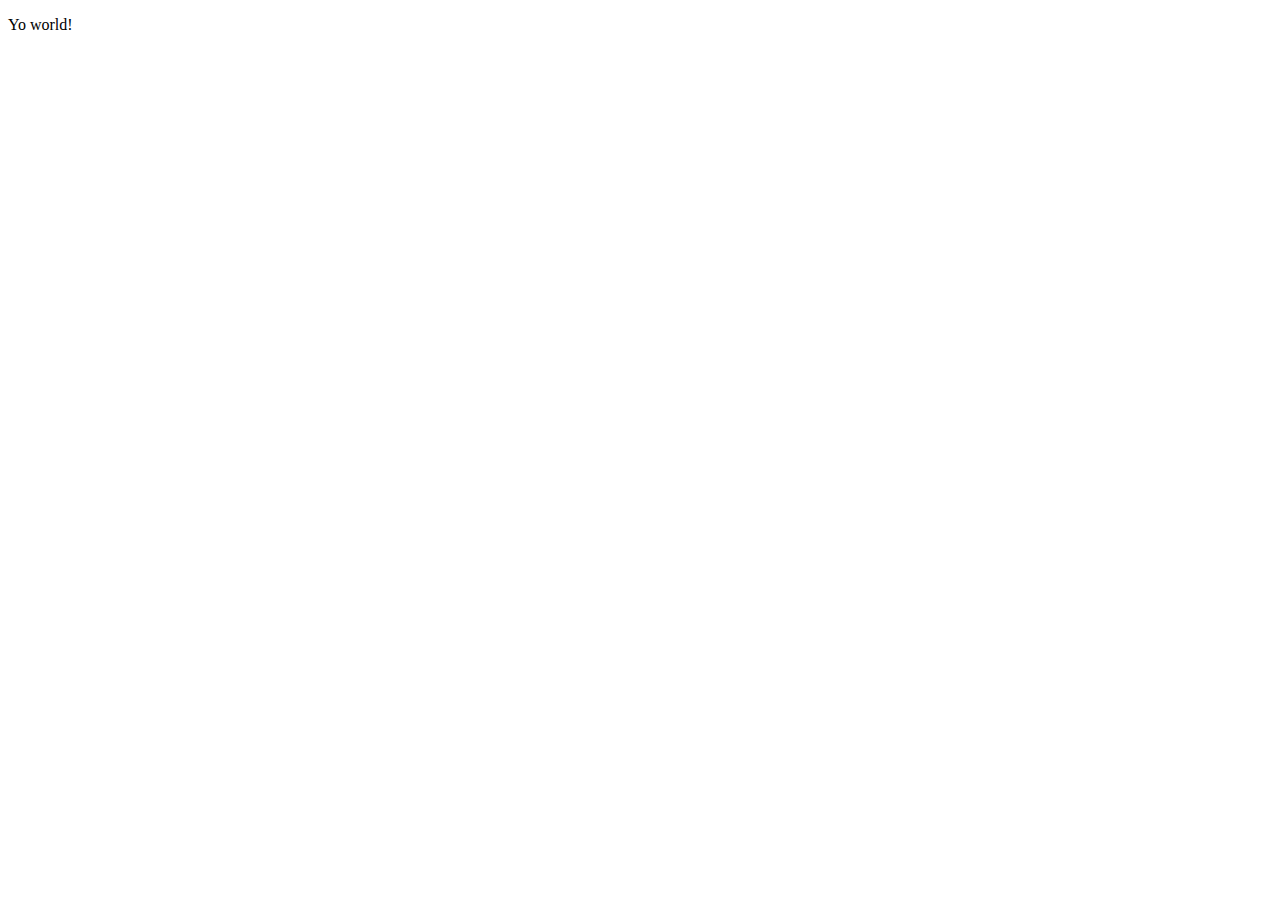
==== index.html @ 8ff115fa "Test" ====
<!DOCTYPE html>
<html>
<head>
    <meta charset="utf-8" />
    <meta http-equiv="X-UA-Compatible" content="IE=edge">
    <title>Page Title</title>
    <meta name="viewport" content="width=device-width, initial-scale=1">
</head>
<body>
    <p>Yo world!</p>
</body>
</html>
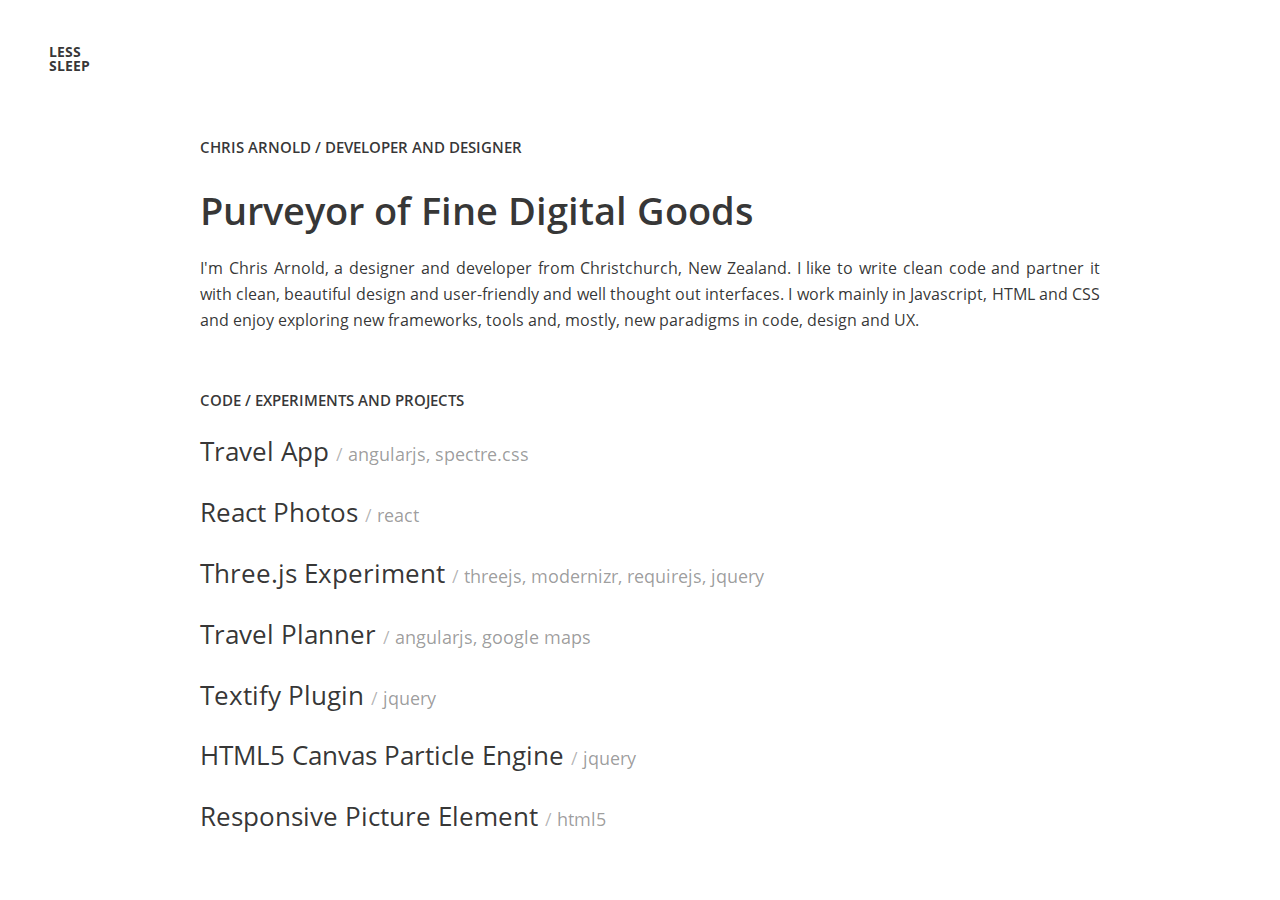
==== commit ef41051d: "Commit initial site" ====
--- a/index.html
+++ b/index.html
@@ -1,12 +1,40 @@
-<!DOCTYPE html>
-<html>
-<head>
-    <meta charset="utf-8" />
-    <meta http-equiv="X-UA-Compatible" content="IE=edge">
-    <title>Page Title</title>
-    <meta name="viewport" content="width=device-width, initial-scale=1">
-</head>
-<body>
-    <p>Yo world!</p>
-</body>
-</html>+<!DOCTYPE html><html><head><meta charset="utf-8"/><meta http-equiv="x-ua-compatible" content="ie=edge"/><meta name="viewport" content="width=device-width, initial-scale=1, shrink-to-fit=no"/><link rel="preload" href="/component---src-layouts-index-js-5198b6703a57d6e1ec76.js" as="script"/><link rel="preload" href="/component---src-pages-index-js-0844e273b9a3fa13534d.js" as="script"/><link rel="preload" href="/path---index-a0e39f21c11f6a62c5ab.js" as="script"/><link rel="preload" href="/app-376a7b6355b8a054586e.js" as="script"/><link rel="preload" href="/commons-11c0fc42283f26ddbce2.js" as="script"/><script id="webpack-manifest">/*<![CDATA[*/window.webpackManifest={"231608221292675":"app-376a7b6355b8a054586e.js","162898551421021":"component---src-pages-404-js-4503918ea3a16cfcdb75.js","35783957827783":"component---src-pages-index-js-0844e273b9a3fa13534d.js","211384490812865":"component---src-pages-code-canvas-particle-engine-js-e3efdfd83e744056e023.js","34005387882424":"component---src-pages-code-react-photos-js-ba1f568f643b7c23e6c4.js","146124912225707":"component---src-pages-code-responsive-picture-element-js-94b098a7bc39e4292311.js","24406949725547":"component---src-pages-code-textify-plugin-js-94c3ad50a8a46dde2ea1.js","138965325348188":"component---src-pages-code-three-js-experiment-js-8c33fc320ea75cf170b6.js","275891809200351":"component---src-pages-code-travel-app-js-69798d9f10cc415117d2.js","74291711438640":"component---src-pages-code-travel-planner-js-f22f79e37045e7b0b82d.js","60335399758886":"path----f9bdd84886d40dfa2ece.js","254022195166212":"path---404-a0e39f21c11f6a62c5ab.js","142629428675168":"path---index-a0e39f21c11f6a62c5ab.js","178698757827068":"path---404-html-a0e39f21c11f6a62c5ab.js","43451482199380":"path---code-canvas-particle-engine-a0e39f21c11f6a62c5ab.js","91286494660629":"path---code-react-photos-a0e39f21c11f6a62c5ab.js","196984852120793":"path---code-responsive-picture-element-a0e39f21c11f6a62c5ab.js","185997874377772":"path---code-textify-plugin-a0e39f21c11f6a62c5ab.js","107592433141192":"path---code-three-js-experiment-a0e39f21c11f6a62c5ab.js","235527222803517":"path---code-travel-app-a0e39f21c11f6a62c5ab.js","182493243637324":"path---code-travel-planner-a0e39f21c11f6a62c5ab.js","114276838955818":"component---src-layouts-index-js-5198b6703a57d6e1ec76.js"}/*]]>*/</script><style type="text/css" data-styled-components="dMzfey ffeqya cuOqIW eqaveY hTfpLB JYAeL gOrNcO bmvzga fJqaEM bHUUjf dZynKk cGZhzm edSgza" data-styled-components-is-local="true">/* sc-component-id: sc-bdVaJa */
+
+.hTfpLB{-webkit-align-items:center;-webkit-box-align:center;-ms-flex-align:center;align-items:center;display:-webkit-box;display:-webkit-flex;display:-ms-flexbox;display:flex;-webkit-flex-direction:column;-ms-flex-direction:column;flex-direction:column;-webkit-box-flex:0;-webkit-flex-grow:0;-ms-flex-positive:0;flex-grow:0;-webkit-flex-shrink:0;-ms-flex-negative:0;flex-shrink:0;-webkit-box-pack:start;-webkit-justify-content:flex-start;-ms-flex-pack:start;justify-content:flex-start;-webkit-flex-direction:row;-ms-flex-direction:row;flex-direction:row;height:60px;margin:0;padding:0 40px;width:100%;}@media (min-width:46.0625em){.hTfpLB{-webkit-flex-direction:column;-ms-flex-direction:column;flex-direction:column;height:100%;width:140px;}}
+/* sc-component-id: sc-bwzfXH */
+
+.JYAeL{font-size:0.9rem;font-weight:700;line-height:0.9rem;position:absolute;text-transform:uppercase;margin:0;width:80px;}.JYAeL a{color:rgba(0,0,0,0.8);text-decoration:none;}@media (min-width:46.0625em){.JYAeL{margin:45px 0 0;width:42px;}}
+/* sc-component-id: sc-htpNat */
+
+.eqaveY{display:-webkit-box;display:-webkit-flex;display:-ms-flexbox;display:flex;-webkit-box-flex:1;-webkit-flex-grow:1;-ms-flex-positive:1;flex-grow:1;-webkit-flex-direction:column;-ms-flex-direction:column;flex-direction:column;}@media (min-width:46.0625em){.eqaveY{-webkit-flex-direction:row;-ms-flex-direction:row;flex-direction:row;}}
+/* sc-component-id: sc-bxivhb */
+
+.gOrNcO{display:-webkit-box;display:-webkit-flex;display:-ms-flexbox;display:flex;-webkit-flex-direction:column;-ms-flex-direction:column;flex-direction:column;-webkit-box-flex:1;-webkit-flex-grow:1;-ms-flex-positive:1;flex-grow:1;padding:0 40px;}@media (min-width:46.0625em){.gOrNcO{padding:130px 60px;}}
+/* sc-component-id: sc-ifAKCX */
+
+.bHUUjf{font-size:2.4rem;line-height:3.2rem;margin:0 0 20px;}
+/* sc-component-id: sc-EHOje */
+
+.fJqaEM{font-size:0.95rem;line-height:2.2rem;margin:0 0 20px;text-transform:uppercase;}
+/* sc-component-id: sc-bZQynM */
+
+.dZynKk{font-size:1rem;font-weight:400;line-height:1.6rem;margin:0 0 10px;max-width:900px;text-align:justify;}
+/* sc-component-id: sc-gzVnrw */
+
+.bmvzga{margin:0 0 20px;}@media (min-width:46.0625em){.bmvzga{margin:0 0 40px;}}
+/* sc-component-id: sc-htoDjs */
+
+.cGZhzm{color:rgba(0,0,0,0.8);display:block;font-size:1.6rem;font-weight:400;line-height:1.8rem;text-decoration:none;margin:0 0 20px;}@media (min-width:46.0625em){.cGZhzm{margin:0 0 30px;}}
+/* sc-component-id: sc-dnqmqq */
+
+.edSgza{color:rgba(0,0,0,0.4);font-size:1.1rem;font-weight:400;text-decoration:none;text-transform:lowercase;display:block;margin:3px 0 0;}@media (min-width:46.0625em){.edSgza{display:inline;}.edSgza:before{color:rgba(0,0,0,0.3);content:'/ ';}}
+/* sc-component-id: sc-chPdSV */
+
+.dMzfey{font-family:'Open Sans',sans-serif;font-size:14px;font-weight:600;line-height:20px;color:rgba(0,0,0,0.8);}
+/* sc-component-id: sc-kgoBCf */
+
+.ffeqya{position:absolute;width:100%;height:100%;-webkit-flex-direction:row;-ms-flex-direction:row;flex-direction:row;display:-webkit-box;display:-webkit-flex;display:-ms-flexbox;display:flex;}
+/* sc-component-id: sc-kGXeez */
+
+.cuOqIW{-webkit-box-flex:1;-webkit-flex-grow:1;-ms-flex-positive:1;flex-grow:1;display:-webkit-box;display:-webkit-flex;display:-ms-flexbox;display:flex;}
+</style><title data-react-helmet="true">Less Sleep</title><meta data-react-helmet="true" name="description" content="Sample"/><meta data-react-helmet="true" name="keywords" content="sample, something"/><script>/*<![CDATA[*/!function(e,t,r){function n(){for(;d[0]&&"loaded"==d[0][f];)c=d.shift(),c[o]=!i.parentNode.insertBefore(c,i)}for(var s,a,c,d=[],i=e.scripts[0],o="onreadystatechange",f="readyState";s=r.shift();)a=e.createElement(t),"async"in i?(a.async=!1,e.head.appendChild(a)):i[f]?(d.push(a),a[o]=n):e.write("<"+t+' src="'+s+'" defer></'+t+">"),a.src=s}(document,"script",["/commons-11c0fc42283f26ddbce2.js","/app-376a7b6355b8a054586e.js","/path---index-a0e39f21c11f6a62c5ab.js","/component---src-pages-index-js-0844e273b9a3fa13534d.js","/component---src-layouts-index-js-5198b6703a57d6e1ec76.js"])/*]]>*/</script><style id="gatsby-inlined-css">@font-face{font-family:Open Sans;font-style:normal;font-display:swap;font-weight:300;src:local("Open Sans Light "),local("Open Sans-Light"),url(/static/open-sans-latin-300.60c86674.woff2) format("woff2"),url(/static/open-sans-latin-300.521d17bc.woff) format("woff")}@font-face{font-family:Open Sans;font-style:italic;font-display:swap;font-weight:300;src:local("Open Sans Light italic"),local("Open Sans-Lightitalic"),url(/static/open-sans-latin-300italic.06bbd318.woff2) format("woff2"),url(/static/open-sans-latin-300italic.8a648ff3.woff) format("woff")}@font-face{font-family:Open Sans;font-style:normal;font-display:swap;font-weight:400;src:local("Open Sans Regular "),local("Open Sans-Regular"),url(/static/open-sans-latin-400.cffb686d.woff2) format("woff2"),url(/static/open-sans-latin-400.bf2d0783.woff) format("woff")}@font-face{font-family:Open Sans;font-style:italic;font-display:swap;font-weight:400;src:local("Open Sans Regular italic"),local("Open Sans-Regularitalic"),url(/static/open-sans-latin-400italic.987032ea.woff2) format("woff2"),url(/static/open-sans-latin-400italic.db70d0b9.woff) format("woff")}@font-face{font-family:Open Sans;font-style:normal;font-display:swap;font-weight:600;src:local("Open Sans SemiBold "),local("Open Sans-SemiBold"),url(/static/open-sans-latin-600.223a277b.woff2) format("woff2"),url(/static/open-sans-latin-600.1cd5320f.woff) format("woff")}@font-face{font-family:Open Sans;font-style:italic;font-display:swap;font-weight:600;src:local("Open Sans SemiBold italic"),local("Open Sans-SemiBolditalic"),url(/static/open-sans-latin-600italic.4950a720.woff2) format("woff2"),url(/static/open-sans-latin-600italic.318ea1ad.woff) format("woff")}@font-face{font-family:Open Sans;font-style:normal;font-display:swap;font-weight:700;src:local("Open Sans Bold "),local("Open Sans-Bold"),url(/static/open-sans-latin-700.d08c09f2.woff2) format("woff2"),url(/static/open-sans-latin-700.623e3205.woff) format("woff")}@font-face{font-family:Open Sans;font-style:italic;font-display:swap;font-weight:700;src:local("Open Sans Bold italic"),local("Open Sans-Bolditalic"),url(/static/open-sans-latin-700italic.c02f5da6.woff2) format("woff2"),url(/static/open-sans-latin-700italic.72e19cbb.woff) format("woff")}@font-face{font-family:Open Sans;font-style:normal;font-display:swap;font-weight:800;src:local("Open Sans ExtraBold "),local("Open Sans-ExtraBold"),url(/static/open-sans-latin-800.aaeffaf2.woff2) format("woff2"),url(/static/open-sans-latin-800.c6aa0c4a.woff) format("woff")}@font-face{font-family:Open Sans;font-style:italic;font-display:swap;font-weight:800;src:local("Open Sans ExtraBold italic"),local("Open Sans-ExtraBolditalic"),url(/static/open-sans-latin-800italic.6b3973ff.woff2) format("woff2"),url(/static/open-sans-latin-800italic.79b58175.woff) format("woff")}a,abbr,acronym,address,applet,article,aside,audio,b,big,blockquote,body,canvas,caption,center,cite,code,dd,del,details,dfn,div,dl,dt,em,embed,fieldset,figcaption,figure,footer,form,h1,h2,h3,h4,h5,h6,header,hgroup,html,i,iframe,img,ins,kbd,label,legend,li,mark,menu,nav,object,ol,output,p,pre,q,ruby,s,samp,section,small,span,strike,strong,sub,summary,sup,table,tbody,td,tfoot,th,thead,time,tr,tt,u,ul,var,video{margin:0;padding:0;border:0;font-size:100%;font:inherit;vertical-align:baseline}article,aside,details,figcaption,figure,footer,header,hgroup,menu,nav,section{display:block}body{line-height:1}ol,ul{list-style:none}blockquote,q{quotes:none}blockquote:after,blockquote:before,q:after,q:before{content:"";content:none}table{border-collapse:collapse;border-spacing:0}html{box-sizing:border-box}*,:after,:before{box-sizing:inherit}</style></head><body><div id="___gatsby"><div class="sc-chPdSV dMzfey" data-reactroot="" data-reactid="1" data-react-checksum="290488010"><!-- react-empty: 2 --><div class="sc-kgoBCf ffeqya" data-reactid="3"><div class="sc-kGXeez cuOqIW" data-reactid="4"><div class="sc-htpNat eqaveY" data-reactid="5"><div class="sc-bdVaJa hTfpLB" data-reactid="6"><h1 class="sc-bwzfXH JYAeL" data-reactid="7"><a href="/" data-reactid="8">Less Sleep</a></h1></div><div class="sc-bxivhb gOrNcO" data-reactid="9"><div class="sc-gzVnrw bmvzga" data-reactid="10"><h3 class="sc-EHOje fJqaEM" data-reactid="11">Chris Arnold / Developer and designer</h3><h2 class="sc-ifAKCX bHUUjf" data-reactid="12">Purveyor of Fine Digital Goods</h2><p class="sc-bZQynM dZynKk" data-reactid="13">I&#x27;m Chris Arnold, a designer and developer from Christchurch, New Zealand. I like to write clean code and partner it with clean, beautiful design and user-friendly and well thought out interfaces. I work mainly in Javascript, HTML and CSS and enjoy exploring new frameworks, tools and, mostly, new  paradigms in code, design and UX.</p></div><div class="sc-gzVnrw bmvzga" data-reactid="14"><h3 class="sc-EHOje fJqaEM" data-reactid="15">Code / Experiments and Projects</h3><a class="sc-htoDjs cGZhzm" href="/code/travel-app/" data-reactid="16"><!-- react-text: 17 -->Travel App <!-- /react-text --><span class="sc-dnqmqq edSgza" data-reactid="18">AngularJS, Spectre.css</span></a><a class="sc-htoDjs cGZhzm" href="/code/react-photos/" data-reactid="19"><!-- react-text: 20 -->React Photos <!-- /react-text --><span class="sc-dnqmqq edSgza" data-reactid="21">React</span></a><a class="sc-htoDjs cGZhzm" href="/code/three-js-experiment/" data-reactid="22"><!-- react-text: 23 -->Three.js Experiment <!-- /react-text --><span class="sc-dnqmqq edSgza" data-reactid="24">ThreeJS, Modernizr, RequireJS, jQuery</span></a><a class="sc-htoDjs cGZhzm" href="/code/travel-planner/" data-reactid="25"><!-- react-text: 26 -->Travel Planner <!-- /react-text --><span class="sc-dnqmqq edSgza" data-reactid="27">AngularJS, Google Maps</span></a><a class="sc-htoDjs cGZhzm" href="/code/textify-plugin/" data-reactid="28"><!-- react-text: 29 -->Textify Plugin <!-- /react-text --><span class="sc-dnqmqq edSgza" data-reactid="30">jQuery</span></a><a class="sc-htoDjs cGZhzm" href="/code/canvas-particle-engine/" data-reactid="31"><!-- react-text: 32 -->HTML5 Canvas Particle Engine <!-- /react-text --><span class="sc-dnqmqq edSgza" data-reactid="33">jQuery</span></a><a class="sc-htoDjs cGZhzm" href="/code/responsive-picture-element/" data-reactid="34"><!-- react-text: 35 -->Responsive Picture Element <!-- /react-text --><span class="sc-dnqmqq edSgza" data-reactid="36">HTML5</span></a></div></div></div></div></div></div></div></body></html>